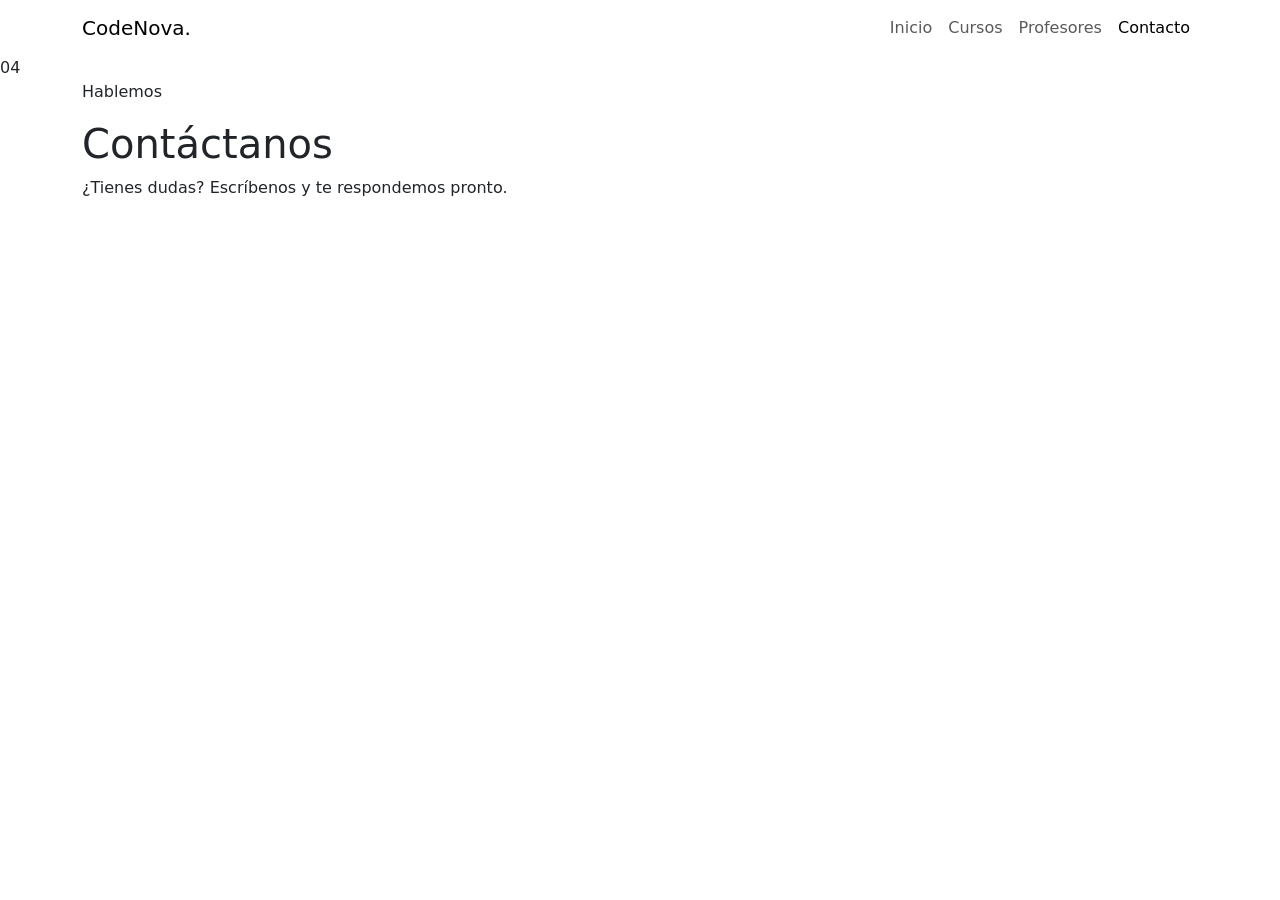
==== contacto.html @ 5ce17b85 "feat: En este primer cambio, se agregó el encabezado con h1, descripción y navbar con navegación ent" ====
<!DOCTYPE html>
<html lang="es">
<head>
  <meta charset="UTF-8" />
  <meta name="viewport" content="width=device-width, initial-scale=1.0" />
  <title>CodeNova Academy — Contacto</title>
  <link href="https://cdn.jsdelivr.net/npm/bootstrap@5.3.0/dist/css/bootstrap.min.css" rel="stylesheet" />
  <link rel="stylesheet" href="style.css" />
</head>
<body>

  <!-- NAVBAR -->
  <nav class="navbar navbar-expand-lg" id="main-navbar">
    <div class="container">
      <a class="navbar-brand" href="index.html">CodeNova<span class="accent">.</span></a>
      <button class="navbar-toggler" type="button" data-bs-toggle="collapse" data-bs-target="#navMenu">
        <span class="toggler-icon"></span>
        <span class="toggler-icon"></span>
        <span class="toggler-icon"></span>
      </button>
      <div class="collapse navbar-collapse" id="navMenu">
        <ul class="navbar-nav ms-auto">
          <li class="nav-item"><a class="nav-link" href="index.html">Inicio</a></li>
          <li class="nav-item"><a class="nav-link" href="cursos.html">Cursos</a></li>
          <li class="nav-item"><a class="nav-link" href="profesores.html">Profesores</a></li>
          <li class="nav-item"><a class="nav-link active" href="contacto.html">Contacto</a></li>
        </ul>
      </div>
    </div>
  </nav>

  <!-- ENCABEZADO -->
  <header class="page-header">
    <div class="page-header-deco">04</div>
    <div class="container page-header-inner">
      <div class="col-lg-9">
        <p class="ph-eyebrow"><span class="ph-eyebrow-line"></span>Hablemos</p>
        <h1 class="ph-title">Contáctanos</h1>
        <p class="ph-desc">¿Tienes dudas? Escríbenos y te respondemos pronto.</p>
      </div>
    </div>
  </header>

</body>
</html>
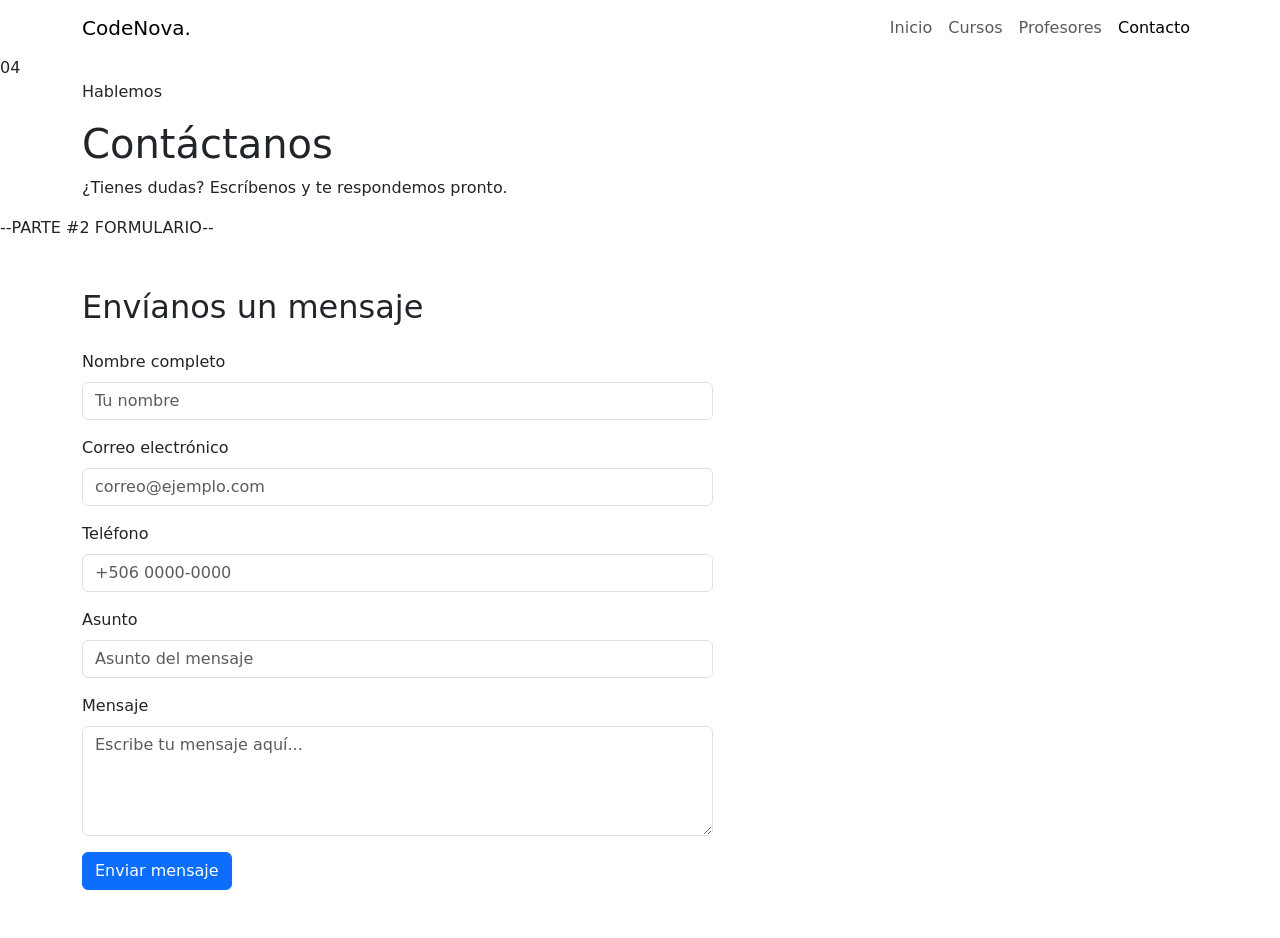
==== commit 652fe63e: "feat: Se añadió formulario de contacto con inputs y textarea usando Bootstrap form-control, form-lab" ====
--- a/contacto.html
+++ b/contacto.html
@@ -9,7 +9,6 @@
 </head>
 <body>
 
-  <!-- NAVBAR -->
   <nav class="navbar navbar-expand-lg" id="main-navbar">
     <div class="container">
       <a class="navbar-brand" href="index.html">CodeNova<span class="accent">.</span></a>
@@ -29,7 +28,6 @@
     </div>
   </nav>
 
-  <!-- ENCABEZADO -->
   <header class="page-header">
     <div class="page-header-deco">04</div>
     <div class="container page-header-inner">
@@ -42,4 +40,35 @@
   </header>
 
 </body>
-</html>+</html>
+
+--PARTE #2 FORMULARIO--
+
+<main class="container my-5">
+    <div class="row g-5">
+      <div class="col-lg-7">
+        <h2 class="mb-4">Envíanos un mensaje</h2>
+        <div class="mb-3">
+          <label class="form-label">Nombre completo</label>
+          <input type="text" class="form-control" placeholder="Tu nombre" />
+        </div>
+        <div class="mb-3">
+          <label class="form-label">Correo electrónico</label>
+          <input type="email" class="form-control" placeholder="correo@ejemplo.com" />
+        </div>
+        <div class="mb-3">
+          <label class="form-label">Teléfono</label>
+          <input type="tel" class="form-control" placeholder="+506 0000-0000" />
+        </div>
+        <div class="mb-3">
+          <label class="form-label">Asunto</label>
+          <input type="text" class="form-control" placeholder="Asunto del mensaje" />
+        </div>
+        <div class="mb-3">
+          <label class="form-label">Mensaje</label>
+          <textarea class="form-control" rows="4" placeholder="Escribe tu mensaje aquí..."></textarea>
+        </div>
+        <button class="btn btn-primary">Enviar mensaje</button>
+      </div>
+    </div>
+  </main>
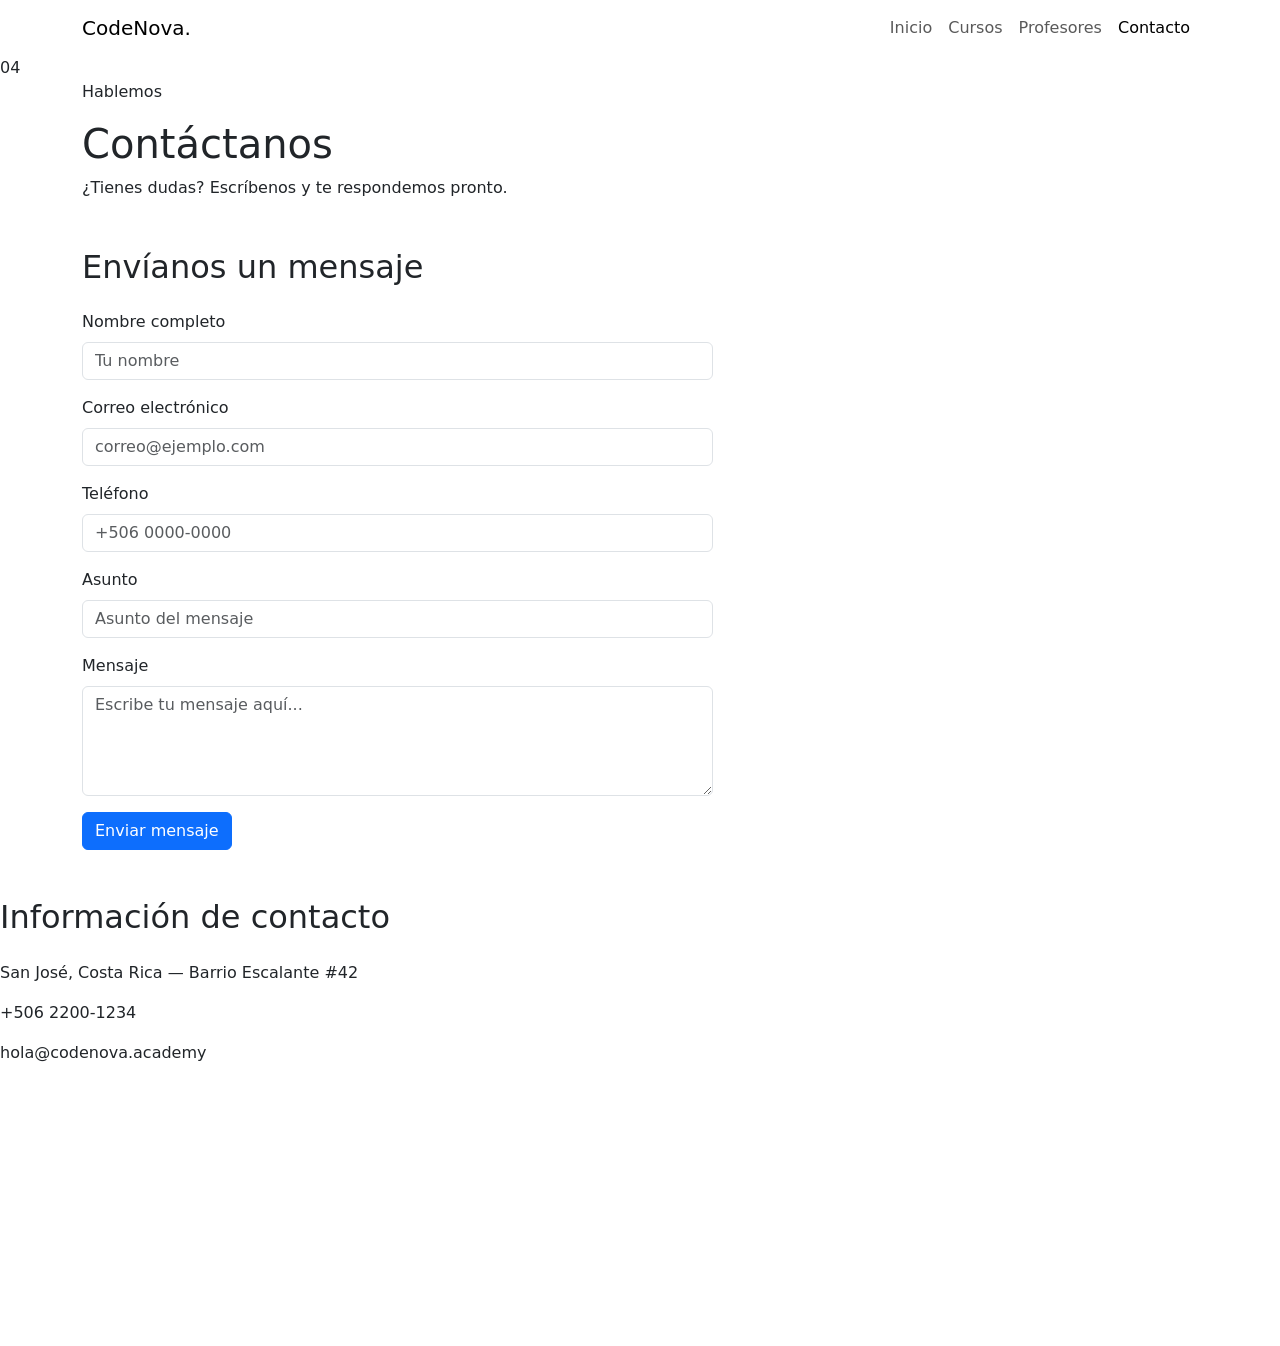
==== commit 52060098: "feat: Se añadió información de contacto ficticia y mapa incrustado con iframe de Google Maps" ====
--- a/contacto.html
+++ b/contacto.html
@@ -42,7 +42,6 @@
 </body>
 </html>
 
---PARTE #2 FORMULARIO--
 
 <main class="container my-5">
     <div class="row g-5">
@@ -71,4 +70,23 @@
         <button class="btn btn-primary">Enviar mensaje</button>
       </div>
     </div>
-  </main>+  </main>   
+
+
+  <div class="col-lg-5">
+        <h2 class="mb-4">Información de contacto</h2>
+        <p> San José, Costa Rica — Barrio Escalante #42</p>
+        <p> +506 2200-1234</p>
+        <p> hola@codenova.academy</p>
+
+        <div class="mt-4">
+          <iframe
+            src="https://www.google.com/maps/embed?pb=!1m18!1m12!1m3!1d3929.9!2d-84.0833!3d9.9333!2m3!1f0!2f0!3f0!3m2!1i1024!2i768!4f13.1!3m3!1m2!1s0x0%3A0x0!2zOcKwNTYnMDAuMCJOIDg0wrAwNScwMC4wIlc!5e0!3m2!1ses!2scr!4v1"
+            width="100%"
+            height="250"
+            style="border:0;"
+            allowfullscreen=""
+            loading="lazy">
+          </iframe>
+        </div>
+      </div>
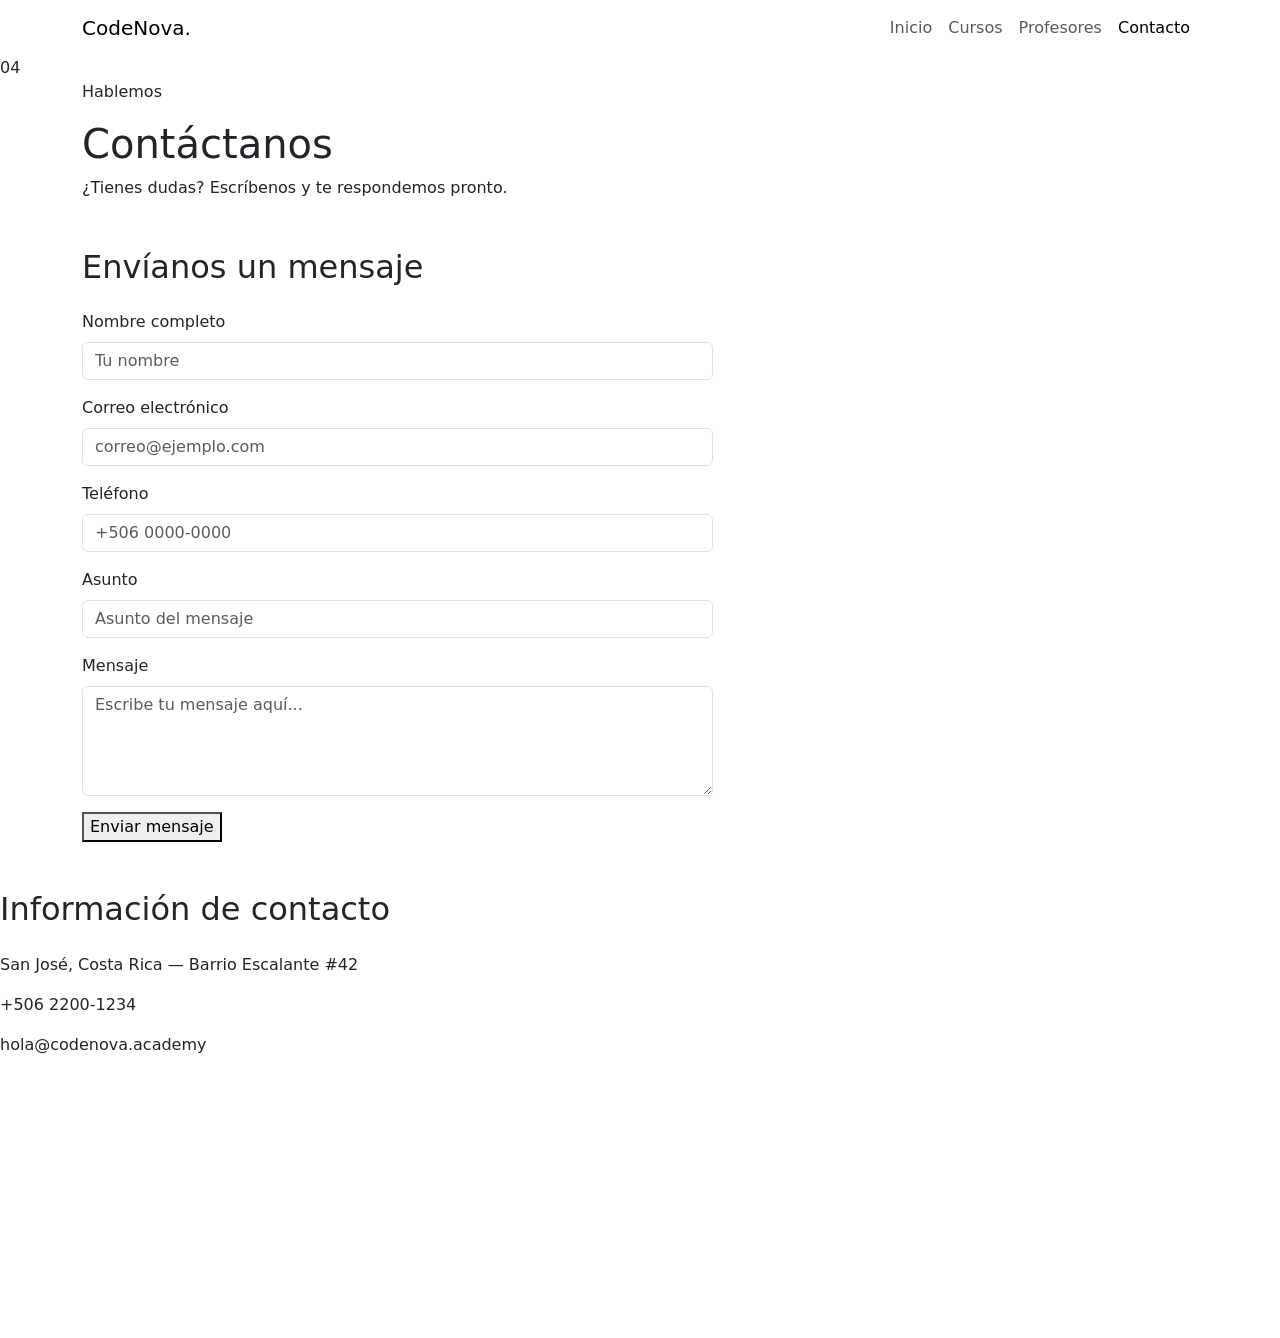
==== commit 42a10e73: "feat: contacto.css, contact.html, Rol 4 Jose Armando" ====
--- a/contacto.html
+++ b/contacto.html
@@ -6,6 +6,7 @@
   <title>CodeNova Academy — Contacto</title>
   <link href="https://cdn.jsdelivr.net/npm/bootstrap@5.3.0/dist/css/bootstrap.min.css" rel="stylesheet" />
   <link rel="stylesheet" href="style.css" />
+  <link rel="stylesheet" href="css/contacto.css" />
 </head>
 <body>
 
@@ -67,7 +68,7 @@
           <label class="form-label">Mensaje</label>
           <textarea class="form-control" rows="4" placeholder="Escribe tu mensaje aquí..."></textarea>
         </div>
-        <button class="btn btn-primary">Enviar mensaje</button>
+        <button class="btn-contact">Enviar mensaje</button>
       </div>
     </div>
   </main>   
--- a/css/contacto.css
+++ b/css/contacto.css
@@ -0,0 +1,14 @@
+.btn btn-primary {
+  background: var(--color-accent);
+  color: #fff;
+  border: none;
+  padding: 0.8rem 2rem;
+  font-weight: 600;
+  text-transform: uppercase;
+  border-radius: var(--radius-sm);
+  transition: var(--transition);
+}
+
+.btn-primary:hover {
+  background: var(--color-ink);
+}
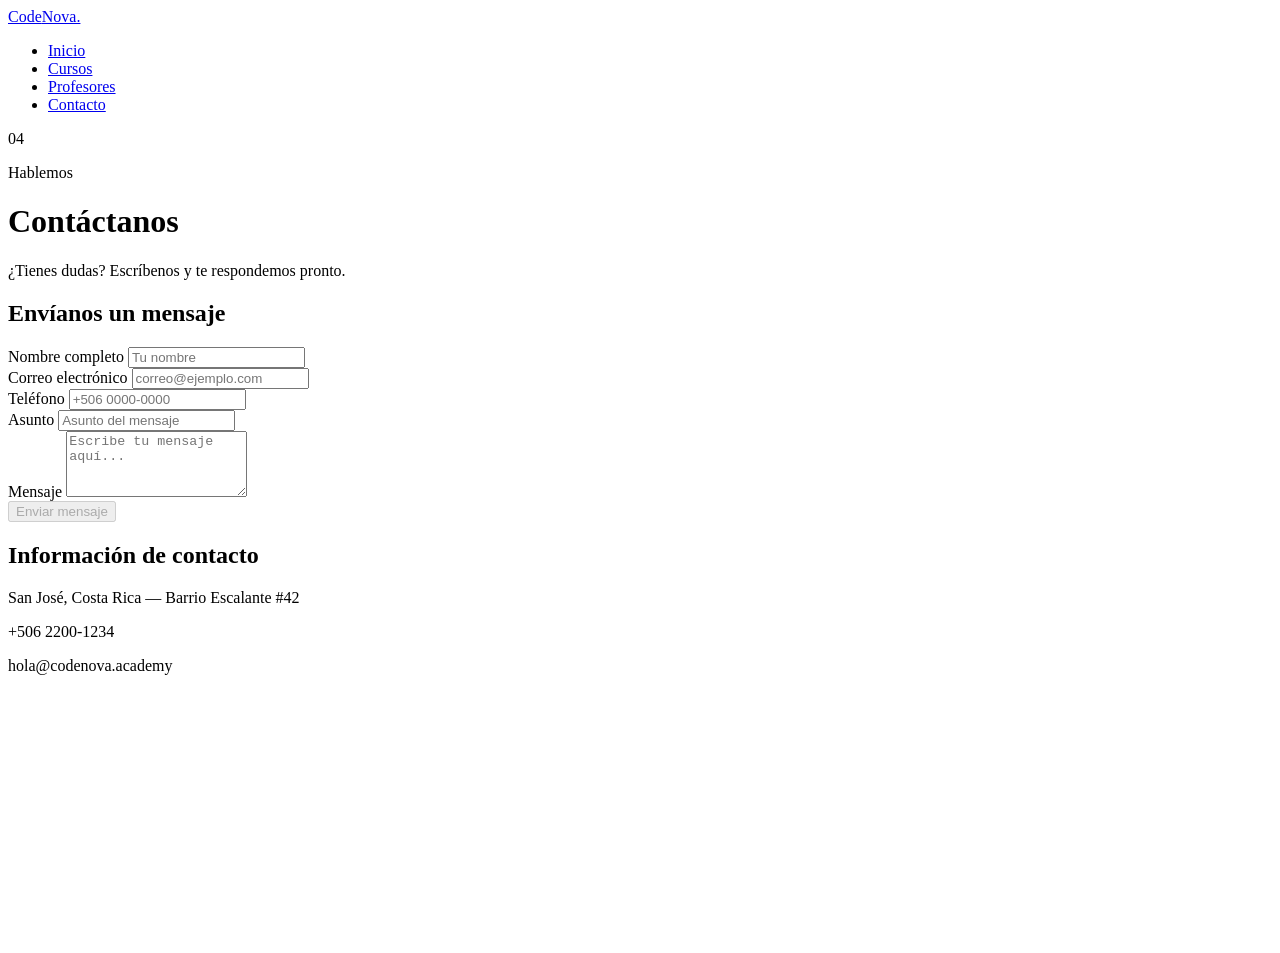
==== commit 16e8f38e: "feat: Se actualizo el html para que sea funcional con JS" ====
--- a/contacto.html
+++ b/contacto.html
@@ -3,27 +3,34 @@
 <head>
   <meta charset="UTF-8" />
   <meta name="viewport" content="width=device-width, initial-scale=1.0" />
+
   <title>CodeNova Academy — Contacto</title>
-  <link href="https://cdn.jsdelivr.net/npm/bootstrap@5.3.0/dist/css/bootstrap.min.css" rel="stylesheet" />
-  <link rel="stylesheet" href="style.css" />
+
   <link rel="stylesheet" href="css/contacto.css" />
 </head>
+
 <body>
 
-  <nav class="navbar navbar-expand-lg" id="main-navbar">
+  <nav class="navbar" id="main-navbar">
     <div class="container">
-      <a class="navbar-brand" href="index.html">CodeNova<span class="accent">.</span></a>
-      <button class="navbar-toggler" type="button" data-bs-toggle="collapse" data-bs-target="#navMenu">
-        <span class="toggler-icon"></span>
-        <span class="toggler-icon"></span>
-        <span class="toggler-icon"></span>
-      </button>
-      <div class="collapse navbar-collapse" id="navMenu">
-        <ul class="navbar-nav ms-auto">
-          <li class="nav-item"><a class="nav-link" href="index.html">Inicio</a></li>
-          <li class="nav-item"><a class="nav-link" href="cursos.html">Cursos</a></li>
-          <li class="nav-item"><a class="nav-link" href="profesores.html">Profesores</a></li>
-          <li class="nav-item"><a class="nav-link active" href="contacto.html">Contacto</a></li>
+      <a class="navbar-brand" href="index.html">
+        Code<span class="accent">Nova.</span>
+      </a>
+
+      <div class="navbar-menu" id="navMenu">
+        <ul class="navbar-nav">
+          <li class="nav-item">
+            <a class="nav-link" href="index.html">Inicio</a>
+          </li>
+          <li class="nav-item">
+            <a class="nav-link" href="cursos.html">Cursos</a>
+          </li>
+          <li class="nav-item">
+            <a class="nav-link" href="profesores.html">Profesores</a>
+          </li>
+          <li class="nav-item">
+            <a class="nav-link active" href="contacto.html">Contacto</a>
+          </li>
         </ul>
       </div>
     </div>
@@ -31,54 +38,76 @@
 
   <header class="page-header">
     <div class="page-header-deco">04</div>
+
     <div class="container page-header-inner">
       <div class="col-lg-9">
-        <p class="ph-eyebrow"><span class="ph-eyebrow-line"></span>Hablemos</p>
+        <p class="ph-eyebrow">
+          <span class="ph-eyebrow-line"></span>
+          Hablemos
+        </p>
+
         <h1 class="ph-title">Contáctanos</h1>
-        <p class="ph-desc">¿Tienes dudas? Escríbenos y te respondemos pronto.</p>
+
+        <p class="ph-desc">
+          ¿Tienes dudas? Escríbenos y te respondemos pronto.
+        </p>
       </div>
     </div>
   </header>
 
-</body>
-</html>
+  <main class="container my-5">
+    <div class="row g-5">
 
-
-<main class="container my-5">
-    <div class="row g-5">
       <div class="col-lg-7">
         <h2 class="mb-4">Envíanos un mensaje</h2>
-        <div class="mb-3">
-          <label class="form-label">Nombre completo</label>
-          <input type="text" class="form-control" placeholder="Tu nombre" />
-        </div>
-        <div class="mb-3">
-          <label class="form-label">Correo electrónico</label>
-          <input type="email" class="form-control" placeholder="correo@ejemplo.com" />
-        </div>
-        <div class="mb-3">
-          <label class="form-label">Teléfono</label>
-          <input type="tel" class="form-control" placeholder="+506 0000-0000" />
-        </div>
-        <div class="mb-3">
-          <label class="form-label">Asunto</label>
-          <input type="text" class="form-control" placeholder="Asunto del mensaje" />
-        </div>
-        <div class="mb-3">
-          <label class="form-label">Mensaje</label>
-          <textarea class="form-control" rows="4" placeholder="Escribe tu mensaje aquí..."></textarea>
-        </div>
-        <button class="btn-contact">Enviar mensaje</button>
+
+        <form id="formContacto" novalidate>
+
+          <div class="mb-3">
+            <label for="nombre" class="form-label">Nombre completo</label>
+            <input type="text" id="nombre" class="form-control" placeholder="Tu nombre" />
+            <small id="errorNombre" class="mensaje-error"></small>
+          </div>
+
+          <div class="mb-3">
+            <label for="correo" class="form-label">Correo electrónico</label>
+            <input type="email" id="correo" class="form-control" placeholder="correo@ejemplo.com" />
+            <small id="errorCorreo" class="mensaje-error"></small>
+          </div>
+
+          <div class="mb-3">
+            <label for="telefono" class="form-label">Teléfono</label>
+            <input type="tel" id="telefono" class="form-control" placeholder="+506 0000-0000" />
+            <small id="errorTelefono" class="mensaje-error"></small>
+          </div>
+
+          <div class="mb-3">
+            <label for="asunto" class="form-label">Asunto</label>
+            <input type="text" id="asunto" class="form-control" placeholder="Asunto del mensaje" />
+            <small id="errorAsunto" class="mensaje-error"></small>
+          </div>
+
+          <div class="mb-3">
+            <label for="mensaje" class="form-label">Mensaje</label>
+            <textarea id="mensaje" class="form-control" rows="4" placeholder="Escribe tu mensaje aquí..."></textarea>
+            <small id="errorMensaje" class="mensaje-error"></small>
+          </div>
+
+          <button type="submit" id="btnEnviar" class="btn-contact" disabled>
+            Enviar mensaje
+          </button>
+
+          <p id="mensajeExito" class="mensaje-exito"></p>
+
+        </form>
       </div>
-    </div>
-  </main>   
 
+      <div class="col-lg-5">
+        <h2 class="mb-4">Información de contacto</h2>
 
-  <div class="col-lg-5">
-        <h2 class="mb-4">Información de contacto</h2>
-        <p> San José, Costa Rica — Barrio Escalante #42</p>
-        <p> +506 2200-1234</p>
-        <p> hola@codenova.academy</p>
+        <p>San José, Costa Rica — Barrio Escalante #42</p>
+        <p>+506 2200-1234</p>
+        <p>hola@codenova.academy</p>
 
         <div class="mt-4">
           <iframe
@@ -91,3 +120,10 @@
           </iframe>
         </div>
       </div>
+
+    </div>
+  </main>
+
+  <script src="js/contacto.js"></script>
+</body>
+</html>
